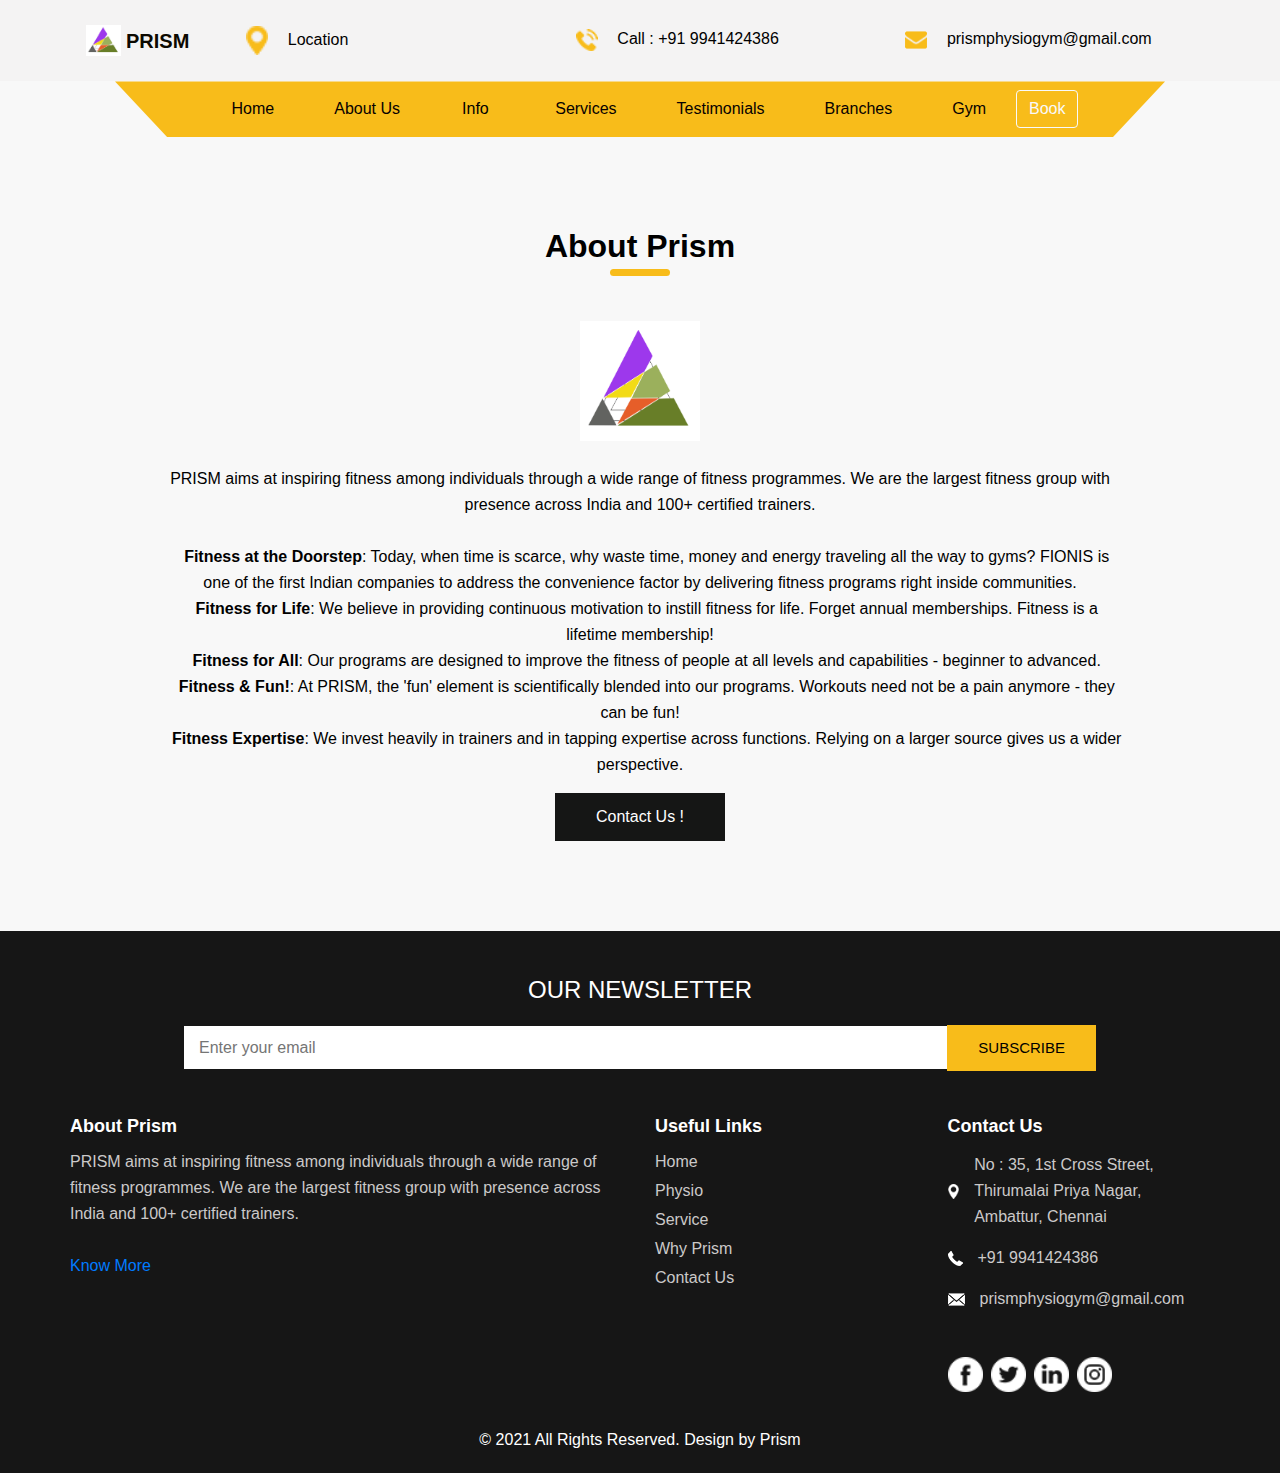
==== energym-master/about-physio.html @ e13b511e "Merge pull request #12 from freekpranav/master" ====
<!DOCTYPE html>
<html>

<head>
  <!-- Basic -->
  <meta charset="utf-8" />
  <meta http-equiv="X-UA-Compatible" content="IE=edge" />
  <!-- Mobile Metas -->
  <meta name="viewport" content="width=device-width, initial-scale=1, shrink-to-fit=no" />
  <!-- Site Metas -->
  <meta name="keywords" content="" />
  <meta name="description" content="" />
  <meta name="author" content="" />

  <title>About | Prism</title>

  <!-- slider stylesheet -->
  <link rel="stylesheet" type="text/css"
    href="https://cdnjs.cloudflare.com/ajax/libs/OwlCarousel2/2.1.3/assets/owl.carousel.min.css" />

  <!-- bootstrap core css -->
  <link rel="stylesheet" type="text/css" href="css/bootstrap.css" />

  <!-- fonts style -->
  <link href="https://fonts.googleapis.com/css?family=Baloo+Chettan|Dosis:400,600,700|Poppins:400,600,700&display=swap"
    rel="stylesheet" />
  <!-- Custom styles for this template -->
  <link href="css/style.css" rel="stylesheet" />
  <link href="style.css" rel="stylesheet" />

  <!-- responsive style -->
  <link href="css/responsive.css" rel="stylesheet" />
  <style>
    .fa {
  
  display: inline-block;
  font: normal normal normal 14px/1 FontAwesome;
      font-size: 14px;
  font-size: inherit;
  text-rendering: auto;
  -webkit-font-smoothing: antialiased;
  -moz-osx-font-smoothing: grayscale;
  
  }
  </style>
  
    <link rel="stylesheet" href="https://pro.fontawesome.com/releases/v5.10.0/css/all.css" integrity="sha384-AYmEC3Yw5cVb3ZcuHtOA93w35dYTsvhLPVnYs9eStHfGJvOvKxVfELGroGkvsg+p" crossorigin="anonymous"/>
  </head>
  
  <body class="sub_page about_page">
    <div class="hero_area">
      <!-- header section strats -->
      <header class="header_section">
        <div class="container">
          <nav class="navbar navbar-expand-lg custom_nav-container">
            <a class="navbar-brand" href="index.html">
              <img src="logo.png" alt="" />
              <span>
                Prism
              </span>
  
            </a>
            <div class="contact_nav" id="">
              <ul class="navbar-nav ">
                <li class="nav-item">
                  <a class="nav-link" href="http://maps.google.com/?q=no 35, 1st Cross Street, Thirumalai Priya Nagar, Ambattur, Chennai, Tamil Nadu">
                    <img src="images/location.png" alt="" />
                    <span>Location</span>
                  </a>
                </li>
                <li class="nav-item">
                  <a class="nav-link" href="tel:+91 9941424386">
                    <img src="images/call.png" alt="" />
                    <span>Call : +91 9941424386 </span>
                  </a>
                </li>
                <li class="nav-item">
                  <a class="nav-link" href="mailto:prismphysiogym@gmail.com">
                    <img src="images/envelope.png" alt="" />
                    <span>prismphysiogym@gmail.com</span>
                  </a>
                </li>
              </ul>
            </div>
          </nav>
        </div>
  
      </header>
      <!-- end header section -->
      <!-- slider section -->
      <section class=" slider_section position-relative">
        <div class="container">
          <div class="custom_nav2">
            <nav class="navbar navbar-expand-lg custom_nav-container ">
              <button class="navbar-toggler" type="button" data-toggle="collapse" data-target="#navbarSupportedContent"
                aria-controls="navbarSupportedContent" aria-expanded="false" aria-label="Toggle navigation">
                <span class="navbar-toggler-icon"></span>
              </button>
  
              <div class="collapse navbar-collapse" id="navbarSupportedContent">
                <div class="d-flex  flex-column flex-lg-row align-items-center">
                  <ul class="navbar-nav  ">
                    <li class="nav-item ">
                      <a class="nav-link" href="index.html">Home</a>
                    </li>
                    <li class="nav-item ">
                      <a class="nav-link" href="about-physio.html">About Us </a>
                    </li>
                    <div class="dropdown navbar">
                      <button class="dropbtn">Info
                        <i class="fa fa-caret-down"></i>
                      </button>
                      <div class="dropdown-content">
                        <a href="history.html">History</a>
                        <a href="careers.html">Careers</a>
                      </div>
                    </div>
                    <li class="nav-item">
                      <a class="nav-link" href="service-physio.html">Services </a>
                    </li>
                    <li class="nav-item">
                      <a class="nav-link" href="testimonial.html">Testimonials</a>
                    </li>
                    <li class="nav-item">
                      <a class="nav-link" href="branches.html">Branches</a>
                    </li>
                    <li class="nav-item">
                      <a class="nav-link" href="index.html">Gym <span class="sr-only">(current)</span></a>
                    </li>
                  </ul>
                  <form class="form-inline my-2 my-lg-0">
                    <button class="btn btn-outline-light my-2 my-sm-0" type="submit">Book </button>
                  </form>
                </div>
              </div>
            </nav>
          </div>
        </div>
      </section>
      <!-- end slider section -->
    </div>
  
  
    <!-- about section -->
  
    <section class="about_section layout_padding" style="color: black;">
      <div class="container">
        <div class="heading_container">
          <h2>
            About Prism
          </h2>
        </div>
        <div class="box">
          <div class="img-box">
            <img src="logo.png" width="120" height="120" alt="">
          </div>
          <div class="detail-box">
            <p>
              PRISM aims at inspiring fitness among individuals through a wide range of fitness programmes. We are the largest fitness group with presence across India and 100+ certified trainers.</br></br>  
            </p>
  
            <div class="content-list">
                                  
              <p><font color="#F7931D"><i class="fa fa-check" aria-hidden="true"></i></font>&nbsp;&nbsp; <b>Fitness at the Doorstep</b>: Today, when time is scarce, why waste time, money and energy traveling all the way to gyms? FIONIS is one of the first Indian companies to address the convenience factor by delivering fitness programs right inside communities.</p>
              <p><font color="#F7931D"><i class="fa fa-check" aria-hidden="true"></i></font>&nbsp;&nbsp; <b>Fitness for Life</b>: We believe in providing continuous motivation to instill fitness for life. Forget annual memberships. Fitness is a lifetime membership!</p>
              <p><font color="#F7931D"><i class="fa fa-check" aria-hidden="true"></i></font>&nbsp;&nbsp; <b>Fitness for All</b>: Our programs are designed to improve the fitness of people at all levels and capabilities - beginner to advanced.</p>
              <p><font color="#F7931D"><i class="fa fa-check" aria-hidden="true"></i></font>&nbsp;&nbsp; <b>Fitness &amp; Fun!</b>: At PRISM, the 'fun' element is scientifically blended into our programs. Workouts need not be a pain anymore - they can be fun!</p>
              <p><font color="#F7931D"><i class="fa fa-check" aria-hidden="true"></i></font>&nbsp;&nbsp; <b>Fitness Expertise</b>: We invest heavily in trainers and in tapping expertise across functions. Relying on a larger source gives us a wider perspective.</p>
          </div>
  
            <a href="contact.html">
              Contact Us !
            </a>
          </div>
        </div>
      </div>
    </section>
    <!-- end about section -->
  
  <!-- info section -->

  <section class="info_section layout_padding2-top">
    <div class="container">
      <div class="info_form">
        <h4>
          Our Newsletter
        </h4>
        <form action="">
          <input type="text" placeholder="Enter your email">
          <div class="d-flex justify-content-end">
            <button>
              subscribe
            </button>
          </div>
        </form>
      </div>
    </div>
    <div class="container">
      <div class="row">
        <div class="col-md-6">
          <h6>
            About Prism
          </h6>
          <p>
            PRISM aims at inspiring fitness among individuals through a wide range of fitness programmes. We are the largest fitness group with presence across India and 100+ certified trainers.</br></br>  
            <div class="detail-box">
            <a href="about.html" style="">
              Know More
            </a>
            </div>
          </p>
        </div>
       
        <div class="col-md-3">
          <h6>
            Useful Links
          </h6>
          <ul>
            <li>
              <a href="index.html">
                Home
              </a>
            </li>
            <li>
              <a href="physio.html">
                Physio
              </a>
            </li>
            <li>
              <a href="service.html">
                Service
              </a>
            </li>
            <li>
              <a href="why_prism.html">
                Why Prism
              </a>
            </li>
            <li>
              <a href="contact.html">
                Contact Us 
              </a>
            </li>
          </ul>
        </div>
        <div class="col-md-3">
          <h6>
            Contact Us
          </h6>
          <div class="info_link-box">
            <a href="">
              <img src="images/location-white.png" width="15" height="15" alt="">
              <span> No : 35, 1st Cross Street, Thirumalai Priya Nagar, Ambattur, Chennai</span>
            </a>
            <a href="">
              <img src="images/call-white.png" alt="">
              <span>+91 9941424386</span>
            </a>
            <a href="">
              <img src="images/mail-white.png" alt="">
              <span> prismphysiogym@gmail.com</span>
            </a>
          </div>
          <div class="info_social">
            <div>
              <a href="">
                <img src="images/facebook-logo-button.png" alt="">
              </a>
            </div>
            <div>
              <a href="">
                <img src="images/twitter-logo-button.png" alt="">
              </a>
            </div>
            <div>
              <a href="">
                <img src="images/linkedin.png" alt="">
              </a>
            </div>
            <div>
              <a href="">
                <img src="images/instagram.png" alt="">
              </a>
            </div>
          </div>
        </div>
      </div>
    </div>
  </section>

  <!-- end info section -->


  <!-- footer section -->
  <section class="container-fluid footer_section ">
    <p>
      &copy; 2021 All Rights Reserved. Design by
      <a href="#">Prism</a>
    </p>
  </section>
  <!-- footer section -->

  <script type="text/javascript" src="js/jquery-3.4.1.min.js"></script>
  <script type="text/javascript" src="js/bootstrap.js"></script>

  <script>
    function openNav() {
      document.getElementById("myNav").classList.toggle("menu_width");
      document
        .querySelector(".custom_menu-btn")
        .classList.toggle("menu_btn-style");
    }
  </script>
</body>

</html>
---- energym-master/css/style.css ----
body {
  font-family: "Poppins", sans-serif;
  color: #040000;
  background-color: #ffffff;
}

.layout_padding {
  padding: 90px 0;
}

.layout_padding2 {
  padding: 45px 0;
}

.layout_padding2-top {
  padding-top: 45px;
}

.layout_padding2-bottom {
  padding-bottom: 45px;
}

.layout_padding-top {
  padding-top: 90px;
}

.layout_padding-bottom {
  padding-bottom: 90px;
}

.heading_container {
  display: -webkit-box;
  display: -ms-flexbox;
  display: flex;
  -webkit-box-pack: center;
      -ms-flex-pack: center;
          justify-content: center;
  text-align: center;
  margin-bottom: 45px;
}

.heading_container h2 {
  font-weight: bold;
  display: -webkit-box;
  display: -ms-flexbox;
  display: flex;
  position: relative;
  padding-bottom: 10px;
  margin: 0;
}

.heading_container h2::before {
  content: "";
  position: absolute;
  bottom: 0;
  left: 50%;
  width: 60px;
  height: 7px;
  border-radius: 10px;
  background-color: #f8bc1a;
  -webkit-transform: translateX(-50%);
          transform: translateX(-50%);
}

/*header section*/
.hero_area {
  height: 100vh;
  background: -webkit-gradient(linear, left top, right top, from(rgba(255, 255, 255, 0)), to(rgba(255, 255, 255, 0))), url(../images/hero-bg.jpg);
  background: linear-gradient(to right, rgba(255, 255, 255, 0), rgba(255, 255, 255, 0)), url(../images/hero-bg.jpg);
  background-repeat: no-repeat;
  background-size: cover;
  background-position: right bottom;
}

.sub_page .hero_area {
  height: auto;
}

.sub_page .slider_section {
  background: none;
}

.sub_page.about_page .slider_section {
  background-color: #f8f8f8;
}

.header_section {
  background-color: #f4f3f3;
}

.header_section .nav_container {
  margin: 0 auto;
}

.custom_nav-container .contact_nav {
  width: 95%;
  margin-right: auto;
}

.custom_nav-container .contact_nav .nav-item {
  -webkit-box-flex: 1;
      -ms-flex: 1;
          flex: 1;
}

.custom_nav-container .contact_nav .nav-item .nav-link {
  padding: 0px 25px;
  color: #000000;
  text-align: center;
}

.custom_nav-container .contact_nav .nav-item .nav-link img {
  width: 22px;
  margin-right: 15px;
}

.custom_nav2 {
  padding: 0 45px;
}

.custom_nav2 .custom_nav-container {
  padding: 5px 0;
  background-color: #f8bc1a;
  -webkit-clip-path: polygon(0 0, 100% 0%, 95% 100%, 5% 100%);
          clip-path: polygon(0 0, 100% 0%, 95% 100%, 5% 100%);
}

.custom_nav2 .navbar-expand-lg .navbar-nav .nav-item .nav-link {
  padding: 10px 30px;
  color: #070101;
  text-align: center;
  position: relative;
}

.custom_nav2 .navbar-expand-lg .navbar-nav .nav-item.active .nav-link, .custom_nav2 .navbar-expand-lg .navbar-nav .nav-item:hover .nav-link {
  color: #ffffff;
}

.custom_nav2 #navbarSupportedContent {
  -webkit-box-pack: center;
      -ms-flex-pack: center;
          justify-content: center;
}

a,
a:hover,
a:focus {
  text-decoration: none;
}

a:hover,
a:focus {
  color: initial;
}

.btn,
.btn:focus {
  outline: none !important;
  -webkit-box-shadow: none;
          box-shadow: none;
}

.custom_nav-container .nav_search-btn {
  background-image: url(../images/search-icon-black.png);
  background-size: 18px;
  background-repeat: no-repeat;
  width: 35px;
  height: 35px;
  padding: 0;
  border: none;
  margin: 0 40px 0 15px;
  background-position: center;
}

.custom_nav-container .nav_search-btn:hover {
  background-image: url(../images/search-icon.png);
}

.navbar-brand {
  display: -webkit-box;
  display: -ms-flexbox;
  display: flex;
  -webkit-box-align: center;
      -ms-flex-align: center;
          align-items: center;
}

.navbar-brand img {
  width: 35px;
  margin-right: 5px;
}

.navbar-brand span {
  font-size: 20px;
  font-weight: bold;
  color: #0c0900;
  text-transform: uppercase;
}

.custom_nav-container {
  z-index: 99999;
  padding: 15px 0;
}

.custom_nav-container .navbar-toggler {
  outline: none;
}

.custom_nav-container .navbar-toggler .navbar-toggler-icon {
  background-image: url(../images/menu.png);
  background-size: 42px;
}

.custom_nav-container .nav_search-btn {
  margin: auto;
}

/*end header section*/
/* slider section */
.slider_section {
  height: calc(100% - 80px);
  background-image: url(../images/slider-bg.jpg);
  background-size: cover;
}

.slider_section .slider_container {
  height: calc(100% - 60px);
  display: -webkit-box;
  display: -ms-flexbox;
  display: flex;
  -webkit-box-align: center;
      -ms-flex-align: center;
          align-items: center;
}

.slider_section #carouselExampleIndicators {
  width: 100%;
}

.slider_section .detail-box h2 {
  color: #f8bc1a;
}

.slider_section .detail-box h1 {
  font-size: 4rem;
  font-weight: bold;
  color: #f4f3f3;
  text-transform: uppercase;
}

.slider_section .detail-box p {
  color: #ffffff;
}

.slider_section .detail-box .btn-box {
  display: -webkit-box;
  display: -ms-flexbox;
  display: flex;
  -ms-flex-wrap: wrap;
      flex-wrap: wrap;
  margin-top: 35px;
  margin: 35px -5px 0 -5px;
}

.slider_section .detail-box .btn-box a {
  width: 165px;
  text-align: center;
  margin: 5px;
}

.slider_section .detail-box .btn-box .btn-1 {
  display: inline-block;
  padding: 7px 0;
  background-color: #f8bc1a;
  border: 1px solid #f8bc1a;
  color: #ffffff;
}

.slider_section .detail-box .btn-box .btn-1:hover {
  background-color: transparent;
  color: #f8bc1a;
}

.slider_section .detail-box .btn-box .btn-2 {
  display: inline-block;
  padding: 7px 0;
  background-color: #f4f3f3;
  border: 1px solid #f4f3f3;
  color: #020000;
}

.slider_section .detail-box .btn-box .btn-2:hover {
  background-color: transparent;
  color: #f4f3f3;
}

.slider_section .carousel-indicators {
  bottom: 50%;
  margin: 0;
  -webkit-transform: translateY(50%);
          transform: translateY(50%);
  -webkit-box-align: center;
      -ms-flex-align: center;
          align-items: center;
  -webkit-box-pack: start;
      -ms-flex-pack: start;
          justify-content: flex-start;
  left: 25px;
}

.slider_section .carousel-indicators li {
  width: 14px;
  height: 14px;
  opacity: 1;
  background-color: transparent;
  border: 2px solid #f8bc1a;
  border-radius: 100%;
}

.slider_section .carousel-indicators li.active {
  width: 18px;
  height: 18px;
  border: 3px solid #f8bc1a;
}

.slider_section .number_box {
  width: 50px;
  position: absolute;
  left: 25px;
  top: 50%;
  display: -webkit-box;
  display: -ms-flexbox;
  display: flex;
  -webkit-box-orient: vertical;
  -webkit-box-direction: normal;
      -ms-flex-direction: column;
          flex-direction: column;
  -webkit-box-align: center;
      -ms-flex-align: center;
          align-items: center;
  color: #f8bc1a;
  -webkit-transform: translateY(-50%);
          transform: translateY(-50%);
}

.slider_section .number_box hr {
  border: none;
  width: 1px;
  height: 200px;
  background-color: #f8bc1a;
  margin: 2rem 0;
}

/* end slider section */
.about_section {
  background-color: #f8f8f8;
}

.about_section .box {
  display: -webkit-box;
  display: -ms-flexbox;
  display: flex;
  -webkit-box-orient: vertical;
  -webkit-box-direction: normal;
      -ms-flex-direction: column;
          flex-direction: column;
  -webkit-box-align: center;
      -ms-flex-align: center;
          align-items: center;
  text-align: center;
  width: 85%;
  margin: 0 auto;
}

.about_section .box .img-box img {
  max-width: 100%;
}

.about_section .box .detail-box {
  margin-top: 25px;
}

.about_section .box .detail-box a {
  display: inline-block;
  padding: 10px 40px;
  background-color: #151615;
  border: 1px solid #151615;
  color: #ffffff;
  margin-top: 15px;
}

.about_section .box .detail-box a:hover {
  background-color: transparent;
  color: #151615;
}

.service_section .service_container {
  display: -webkit-box;
  display: -ms-flexbox;
  display: flex;
  -webkit-box-pack: center;
      -ms-flex-pack: center;
          justify-content: center;
  -ms-flex-wrap: wrap;
      flex-wrap: wrap;
}

.service_section .service_container .box {
  position: relative;
  color: #ffffff;
  margin: 1%;
  -ms-flex-preferred-size: 48%;
      flex-basis: 48%;
}

.service_section .service_container .box h6 {
  font-weight: bold;
  text-transform: uppercase;
}

.service_section .service_container .box img {
  width: 100%;
}

.service_section .service_container .box .visible_heading {
  position: absolute;
  bottom: 15px;
  left: 15px;
}

.service_section .service_container .box .link_box {
  display: none;
  -webkit-box-orient: vertical;
  -webkit-box-direction: normal;
      -ms-flex-direction: column;
          flex-direction: column;
  -webkit-box-align: center;
      -ms-flex-align: center;
          align-items: center;
  text-align: center;
  position: absolute;
  top: 50%;
  left: 50%;
  -webkit-transform: translate(-50%, -50%);
          transform: translate(-50%, -50%);
}

.service_section .service_container .box .link_box a {
  display: -webkit-box;
  display: -ms-flexbox;
  display: flex;
  -webkit-box-pack: center;
      -ms-flex-pack: center;
          justify-content: center;
  -webkit-box-align: center;
      -ms-flex-align: center;
          align-items: center;
  width: 45px;
  height: 45px;
  border-radius: 100%;
  background-color: #f8bc1a;
}

.service_section .service_container .box .link_box a img {
  width: 20px;
}

.service_section .service_container .box .link_box a:hover {
  opacity: .9;
}

.service_section .service_container .box .link_box h6 {
  margin-top: 15px;
}

.service_section .service_container .box::before {
  display: none;
  content: "";
  width: 100%;
  height: 100%;
  position: absolute;
  left: 0;
  top: 0;
  background-color: rgba(67, 17, 125, 0.9);
}

.service_section .service_container .box:hover .link_box {
  display: -webkit-box;
  display: -ms-flexbox;
  display: flex;
}

.service_section .service_container .box:hover::before {
  display: block;
}

.service_section .service_container .box:hover .visible_heading {
  display: none;
}

.us_section {
  background-color: #3c0e78;
  color: #ffffff;
}

.us_section .us_container {
  display: -webkit-box;
  display: -ms-flexbox;
  display: flex;
}

.us_section .us_container .box {
  display: -webkit-box;
  display: -ms-flexbox;
  display: flex;
  -webkit-box-orient: vertical;
  -webkit-box-direction: normal;
      -ms-flex-direction: column;
          flex-direction: column;
  -webkit-box-align: center;
      -ms-flex-align: center;
          align-items: center;
  text-align: center;
  margin: 25px 10px 0 10px;
}

.us_section .us_container .box .img-box {
  height: 100px;
  display: -webkit-box;
  display: -ms-flexbox;
  display: flex;
  -webkit-box-align: center;
      -ms-flex-align: center;
          align-items: center;
  -webkit-box-pack: center;
      -ms-flex-pack: center;
          justify-content: center;
}

.us_section .us_container .box .img-box img {
  max-width: 100%;
}

.us_section .us_container .box .detail-box h5 {
  font-weight: bold;
}

.client_section .box {
  display: -webkit-box;
  display: -ms-flexbox;
  display: flex;
  -webkit-box-orient: vertical;
  -webkit-box-direction: normal;
      -ms-flex-direction: column;
          flex-direction: column;
  -webkit-box-align: center;
      -ms-flex-align: center;
          align-items: center;
  text-align: center;
  width: 600px;
  margin: 0 auto;
  margin-bottom: 45px;
}

.client_section .box .img-box {
  width: 200px;
}

.client_section .box .img-box img {
  width: 100%;
}

.client_section .box .detail-box {
  margin-top: 25px;
}

.client_section .box .detail-box h5 {
  font-weight: bold;
  position: relative;
  padding-bottom: 5px;
}

.client_section .box .detail-box h5::before {
  content: "";
  position: absolute;
  bottom: 0;
  left: 50%;
  width: 40px;
  height: 4px;
  border-radius: 10px;
  background-color: #f8bc1a;
  -webkit-transform: translateX(-50%);
          transform: translateX(-50%);
}

.client_section .carousel-indicators {
  margin: 0;
  -webkit-box-pack: center;
      -ms-flex-pack: center;
          justify-content: center;
  bottom: 0;
}

.client_section .carousel-indicators li {
  opacity: 1;
  background-color: #000000;
  width: 40px;
  height: 10px;
  border-radius: 10px;
  background-clip: unset;
  border: none;
}

.client_section .carousel-indicators li.active {
  background-color: #f8bc1a;
}

.result_section {
  color: #ffffff;
  background-color: #3c0e78;
}

.result_section .row {
  -webkit-box-align: center;
      -ms-flex-align: center;
          align-items: center;
}

.result_section .img-box img {
  width: 100%;
}

.result_section .detail-box {
  padding-left: 15px;
}

.result_section .detail-box h2 {
  font-weight: bold;
  font-size: 2.5rem;
  position: relative;
  padding-top: 10px;
}

.result_section .detail-box h2::before {
  content: "";
  position: absolute;
  top: 0;
  left: 0;
  width: 40px;
  height: 7px;
  border-radius: 10px;
  background-color: #f8bc1a;
}

.result_section .detail-box p {
  margin-top: 15px;
}

.result_section .detail-box a {
  display: inline-block;
  padding: 10px 45px;
  background-color: #f8bc1a;
  border: 1px solid #f8bc1a;
  color: #ffffff;
  margin-top: 25px;
}

.result_section .detail-box a:hover {
  background-color: transparent;
  color: #f8bc1a;
}

/* contact section */
.contact_section {
  position: relative;
}

.contact_section .bg-img {
  position: absolute;
  width: 100px;
  top: 50%;
  left: 0;
  -webkit-transform: translateY(-50%);
          transform: translateY(-50%);
}

.contact_section .bg-img img {
  width: 100%;
}

.contact_section .heading_container {
  -webkit-box-pack: center;
      -ms-flex-pack: center;
          justify-content: center;
}

.contact_section .heading_container h2 {
  text-transform: unset;
}

.contact_section input::-webkit-input-placeholder {
  color: #000;
}

.contact_section input:-ms-input-placeholder {
  color: #000;
}

.contact_section input::-ms-input-placeholder {
  color: #000;
}

.contact_section input::placeholder {
  color: #000;
}

.contact_section input {
  border: none;
  outline: none;
  border-bottom: 0.8px solid #ac9784;
  width: 90%;
  margin: 10px 0;
}

.contact_section input::-webkit-input-placeholder {
  color: #ac9784;
}

.contact_section input:-ms-input-placeholder {
  color: #ac9784;
}

.contact_section input::-ms-input-placeholder {
  color: #ac9784;
}

.contact_section input::placeholder {
  color: #ac9784;
}

.contact_form-container {
  padding: 15px 0 15px 0;
}

.contact_form-container button {
  border: none;
  background-color: #fd9e2e;
  color: #fff;
  padding: 14px 55px;
  font-size: 14px;
  text-transform: uppercase;
}

.map_container {
  height: 350px;
}

.map_container .map-responsive {
  height: 100%;
}

/* contact section */
/* info section */
.info_section {
  background-color: #161616;
  color: #ffffff;
}

.info_section h6 {
  font-weight: bold;
}

.info_section .info_form {
  width: 80%;
  margin: 0 auto;
  margin-bottom: 45px;
}

.info_section .info_form h4 {
  text-transform: uppercase;
  text-align: center;
  margin-bottom: 20px;
}

.info_section .info_form form {
  display: -webkit-box;
  display: -ms-flexbox;
  display: flex;
  -webkit-box-align: center;
      -ms-flex-align: center;
          align-items: center;
}

.info_section .info_form form input {
  background-color: #ffffff;
  border: none;
  width: calc(100% - 139px);
  outline: none;
  color: #000000;
  height: 42.4px;
  padding-left: 15px;
}

.info_section .info_form form input ::-webkit-input-placeholder {
  color: #ffffff;
  opacity: 0.2;
}

.info_section .info_form form input :-ms-input-placeholder {
  color: #ffffff;
  opacity: 0.2;
}

.info_section .info_form form input ::-ms-input-placeholder {
  color: #ffffff;
  opacity: 0.2;
}

.info_section .info_form form input ::placeholder {
  color: #ffffff;
  opacity: 0.2;
}

.info_section .info_form form button {
  background-color: #f8bc1a;
  display: inline-block;
  padding: 9px 30px;
  background-color: #f8bc1a;
  border: 1px solid #f8bc1a;
  color: #000000;
  font-size: 15px;
  text-transform: uppercase;
}

.info_section .info_form form button:hover {
  background-color: transparent;
  color: #f8bc1a;
}

.info_section h6 {
  margin-bottom: 12px;
  font-size: 18px;
}

.info_section p {
  color: #cbc9c9;
}

.info_section ul {
  padding: 0;
}

.info_section ul li {
  list-style-type: none;
  margin: 3px 0;
}

.info_section ul li a {
  color: #cbc9c9;
}

.info_section ul li a:hover {
  color: #ffffff;
}

.info_section .info_link-box a {
  display: -webkit-box;
  display: -ms-flexbox;
  display: flex;
  -webkit-box-align: center;
      -ms-flex-align: center;
          align-items: center;
  margin: 15px 0;
}

.info_section .info_link-box a:hover {
  color: #ffffff;
}

.info_section .info_link-box a img {
  margin-right: 15px;
}

.info_section .info_link-box a span {
  color: #cbc9c9;
}

.info_section .info_link-box a:hover span {
  color: #ffffff;
}

.info_section .info_social {
  display: -webkit-box;
  display: -ms-flexbox;
  display: flex;
  margin: 45px auto 15px auto;
}

.info_section .info_social img {
  width: 35px;
  margin-right: 8px;
}

/* end info section */
/* footer section*/
.footer_section {
  background-color: #161616;
  padding: 20px 0;
}

.footer_section p {
  margin: 0;
  text-align: center;
  color: #ffffff;
}

.footer_section a {
  color: #ffffff;
}

/* end footer section*/
/*# sourceMappingURL=style.css.map */
---- energym-master/style.css ----
.mkdf-container, .mkdf-full-width {

    z-index: 100;
    position: relative;

}
.page-id-5805 .mkdf-content .mkdf-content-inner > .mkdf-container > .mkdf-container-inner, .page-id-5805 .mkdf-content .mkdf-content-inner > .mkdf-full-width > .mkdf-full-width-inner {

    padding: 0px;

}
element {

}
.page-id-5805 .mkdf-content .mkdf-content-inner > .mkdf-container > .mkdf-container-inner, .page-id-5805 .mkdf-content .mkdf-content-inner > .mkdf-full-width > .mkdf-full-width-inner {

    padding: 0px;

}
.page-id-5805 .mkdf-content .mkdf-content-inner > .mkdf-container > .mkdf-container-inner, .page-id-5805 .mkdf-content .mkdf-content-inner > .mkdf-full-width > .mkdf-full-width-inner {

    padding: 0px;

}
element {

}
.page-id-5805 .mkdf-content .mkdf-content-inner > .mkdf-container > .mkdf-container-inner, .page-id-5805 .mkdf-content .mkdf-content-inner > .mkdf-full-width > .mkdf-full-width-inner {

    padding: 0px;

}
.page-id-5805 .mkdf-content .mkdf-content-inner > .mkdf-container > .mkdf-container-inner, .page-id-5805 .mkdf-content .mkdf-content-inner > .mkdf-full-width > .mkdf-full-width-inner {

    padding: 0px;

}
.page-id-5805 .mkdf-content .mkdf-content-inner > .mkdf-container > .mkdf-container-inner, .page-id-5805 .mkdf-content .mkdf-content-inner > .mkdf-full-width > .mkdf-full-width-inner {

    padding: 0px;

}
.page-id-5805 .mkdf-content .mkdf-content-inner > .mkdf-container > .mkdf-container-inner, .page-id-5805 .mkdf-content .mkdf-content-inner > .mkdf-full-width > .mkdf-full-width-inner {

    padding: 0px;

}
.mkdf-content .mkdf-content-inner > .mkdf-container > .mkdf-container-inner, .mkdf-content .mkdf-content-inner > .mkdf-full-width > .mkdf-full-width-inner {

    padding-top: 40px;
    padding-bottom: 40px;

}
a, abbr, acronym, address, applet, b, big, blockquote, body, caption, center, cite, code, dd, del, dfn, div, dl, dt, em, fieldset, font, form, h1, h2, h3, h4, h5, h6, html, i, iframe, ins, kbd, label, legend, li, object, ol, p, pre, q, s, samp, small, span, strike, strong, sub, sup, table, tbody, td, tfoot, th, thead, tr, tt, u, ul, var {

    background: 0 0;
    border: 0;
    margin: 0;
    padding: 0;
    vertical-align: baseline;
    outline: 0;

}
.mkdf-grid-row {

    margin-left: -15px;
    margin-right: -15px;

}
.mkdf-grid-row::before {

    content: " ";
    display: table;

}
.mkdf-grid-col-12 {

    width: 100%;
    float: none;

}
.mkdf-grid-col-1, .mkdf-grid-col-10, .mkdf-grid-col-11, .mkdf-grid-col-12, .mkdf-grid-col-2, .mkdf-grid-col-3, .mkdf-grid-col-4, .mkdf-grid-col-5, .mkdf-grid-col-7, .mkdf-grid-col-8, .mkdf-grid-col-9 {

    min-height: 1px;
    padding-left: 15px;
    padding-right: 15px;
    position: relative;
    box-sizing: border-box;

}
.mkdf-grid-col-10::after, .mkdf-grid-col-10::before, .mkdf-grid-col-11::after, .mkdf-grid-col-11::before, .mkdf-grid-col-12::after, .mkdf-grid-col-12::before, .mkdf-grid-col-1::after, .mkdf-grid-col-1::before, .mkdf-grid-col-2::after, .mkdf-grid-col-2::before, .mkdf-grid-col-3::after, .mkdf-grid-col-3::before, .mkdf-grid-col-4::after, .mkdf-grid-col-4::before, .mkdf-grid-col-5::after, .mkdf-grid-col-5::before, .mkdf-grid-col-7::after, .mkdf-grid-col-7::before, .mkdf-grid-col-8::after, .mkdf-grid-col-8::before, .mkdf-grid-col-9::after, .mkdf-grid-col-9::before, .mkdf-grid-row::after, .mkdf-grid-row::before {

    content: " ";
    display: table;

}
.mkdf-content-aligment-left {

    text-align: left;

}
.mkdf-container-inner, .mkdf-grid, .mkdf-row-grid-section {

    width: 420px;

}
.mkdf-row-grid-section {

    position: relative;
    width: 1100px;
    margin: 0 auto;
    z-index: 20;

}
.vc_custom_1535278278769 {

    padding-top: 160px !important;
    padding-bottom: 90px !important;

}
.last_toggle_el_margin, .wpb_button, .wpb_content_element, .wpb_row, ul.wpb_thumbnails-fluid > li {

    margin-bottom: 0 !important;

}
.vc_row {

    margin-left: -15px;
    margin-right: -15px;

}
.mkdf-content-aligment-left {

    text-align: left;

}
.vc_row::after, .vc_row::before {

    content: " ";
    display: table;

}
.vc_column_container {

    padding-left: 0;
    padding-right: 0;

}
.vc_column_container {

    width: 100%;

}
.vc_column_container > .vc_column-inner {

    box-sizing: border-box;
    padding-left: 15px;
    padding-right: 15px;
    width: 100%;

}
.vc_column-inner::after, .vc_column-inner::before {

    content: " ";
    display: table;

}
.wpb_single_image.vc_align_left {

    text-align: left;

}
.last_toggle_el_margin, .wpb_button, .wpb_content_element, .wpb_row, ul.wpb_thumbnails-fluid > li {

    margin-bottom: 0 !important;

}
.vc_column-inner::after {

    clear: both;

}
.vc_column-inner::after, .vc_column-inner::before {

    content: " ";
    display: table;

}
.vc_row::after {

    clear: both;

}
.vc_row::after, .vc_row::before {

    content: " ";
    display: table;

}
.mkdf-grid-col-12::after {

    clear: both;

}
.mkdf-grid-col-10::after, .mkdf-grid-col-10::before, .mkdf-grid-col-11::after, .mkdf-grid-col-11::before, .mkdf-grid-col-12::after, .mkdf-grid-col-12::before, .mkdf-grid-col-1::after, .mkdf-grid-col-1::before, .mkdf-grid-col-2::after, .mkdf-grid-col-2::before, .mkdf-grid-col-3::after, .mkdf-grid-col-3::before, .mkdf-grid-col-4::after, .mkdf-grid-col-4::before, .mkdf-grid-col-5::after, .mkdf-grid-col-5::before, .mkdf-grid-col-7::after, .mkdf-grid-col-7::before, .mkdf-grid-col-8::after, .mkdf-grid-col-8::before, .mkdf-grid-col-9::after, .mkdf-grid-col-9::before, .mkdf-grid-row::after, .mkdf-grid-row::before {

    content: " ";
    display: table;

}
.mkdf-grid-row::after {

    clear: both;

}
body {

    font-family: Nunito,sans-serif;
    font-size: 16px;
    line-height: 26px;
    font-weight: 400;
    color: #919191;

}
.navbar {
    overflow: hidden;
}

.navbar a {
    float: left;
    font-size: 16px;
    color: white;
    text-align: center;
    padding: 10px 16px;
    text-decoration: none;
}

.dropdown {
    float: left;
}

.dropdown .dropbtn {
    font-size: 16px;
    border: none;
    outline: none;
    color: black;
    padding: 2px 16px;
    background-color: inherit;
    font-family: inherit;
    margin: 0;
}



.dropdown-content {
    display: none;
    position: absolute;
    background-color: #f8bc1a;
    min-width: 160px;
    box-shadow: 0px 8px 16px 0px rgba(0, 0, 0, 0.2);
    z-index: 1;
}

.dropdown-content a {
    float: none;
    color: black;
    padding: 1px 16px;
    text-decoration: none;
    display: inline-block;
    text-align: left;
}

.dropdown-content a:hover {
    background-color:#7c5c05;
}

.dropdown:hover .dropdown-content {
    display: inline-block;
}
---- energym-master/css/responsive.css ----
@media (max-width: 1400px) {}

@media (max-width: 1120px) {}

@media (max-width: 992px) {


    .hero_area {
        height: auto;
    }

    .slider_section {
        background-attachment: fixed;
    }

    .custom_nav-container {
        justify-content: center;
    }

    .custom_nav-container .contact_nav {
        display: none;
    }

    .slider_section .detail-box {
        padding: 75px 0;
    }

    .custom_nav2 .navbar-nav {
        margin-top: 10px;
    }
}

@media (max-width: 768px) {


    .slider_section .detail-box {
        text-align: center;
    }

    .slider_section .detail-box .btn-box {
        justify-content: center;
    }

    .slider_section .detail-box {
        padding-bottom: 120px;
    }

    .slider_section .carousel-indicators {

        justify-content: center;
        left: 0;
        bottom: 55px;

    }

    .service_section .service_container .box {
        flex-basis: 100%;
        margin: 2% 0;
    }

    .custom_nav2 {
        padding: 0;
    }

    .us_section .us_container {
        flex-direction: column;
    }

    .client_section .box {
        width: 100%;
    }

    .result_section .detail-box {
        padding: 45px 0 90px 0;
    }

    .contact_section .heading_container {
        margin-bottom: 0;
    }

    .contact_form-container {
        margin-bottom: 30px;
    }

    .contact_section input {
        width: 100%;
    }

    .info_section .row>div {
        margin-bottom: 25px;
        text-align: center;
    }

    .info_section .info_link-box {
        display: flex;
        flex-direction: column;
        align-items: center;
    }

    .info_section .info_social {
        justify-content: center;
    }
}

@media (max-width: 576px) {
    .slider_section .detail-box h1 {
        font-size: 3rem;
    }
}

@media (max-width: 480px) {}

@media (max-width: 400px) {
    .slider_section .detail-box h2 {
        font-size: 1.8rem;
    }

    .slider_section .detail-box h1 {
        font-size: 2.5rem;
    }

    .info_section .info_form form {
        flex-direction: column;
        align-items: center;
    }

    .info_section .info_form form input {
        width: 100%;
        margin-bottom: 10px;
    }


}

@media (max-width: 360px) {}

@media (min-width: 1200px) {
    .container {
        max-width: 1170px;
    }

}
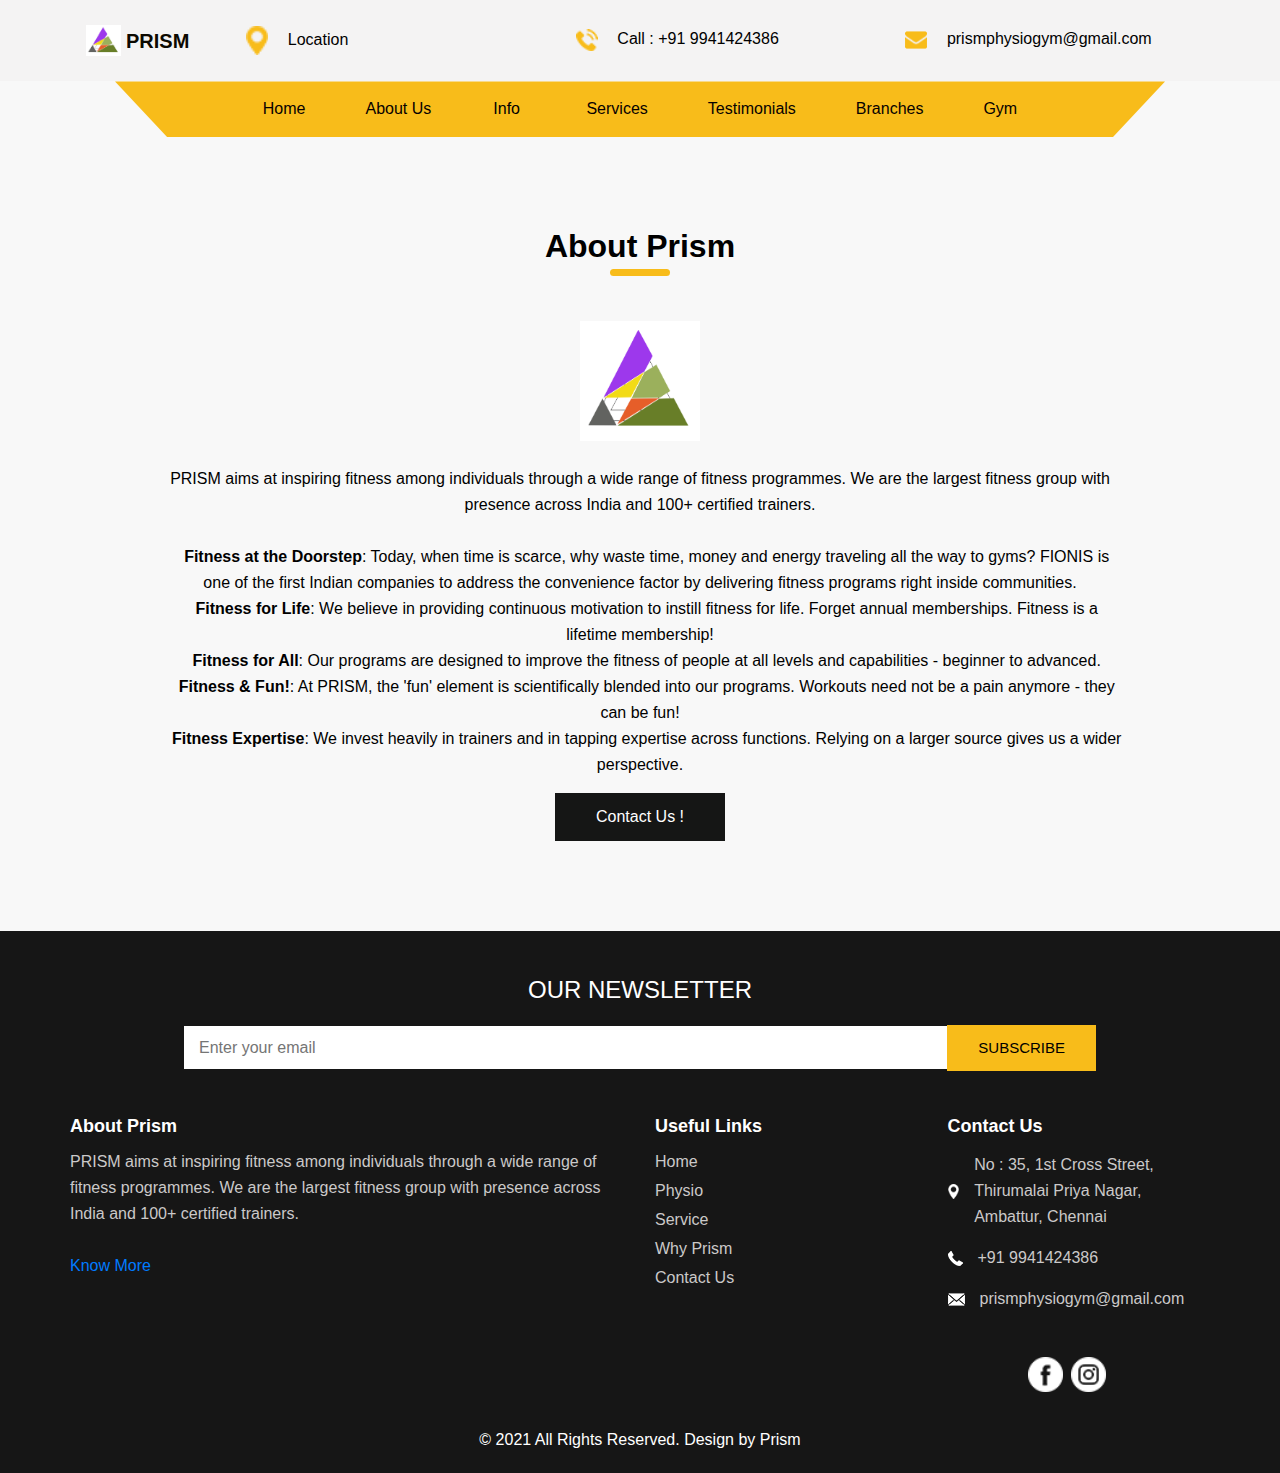
==== commit 1f4f2ba3: "Merge pull request #13 from freekpranav/master" ====
--- a/energym-master/about-physio.html
+++ b/energym-master/about-physio.html
@@ -128,9 +128,7 @@
                       <a class="nav-link" href="index.html">Gym <span class="sr-only">(current)</span></a>
                     </li>
                   </ul>
-                  <form class="form-inline my-2 my-lg-0">
-                    <button class="btn btn-outline-light my-2 my-sm-0" type="submit">Book </button>
-                  </form>
+                  
                 </div>
               </div>
             </nav>
@@ -261,24 +259,15 @@
               <span> prismphysiogym@gmail.com</span>
             </a>
           </div>
-          <div class="info_social">
+          <div class="info_social" style="margin-left: 80px;">
             <div>
-              <a href="">
+              <a href="https://m.facebook.com/PRISM-Physio-Fitness-Centre-Boot-Camp-762091357511367/?refsrc=deprecated&_rdr">
                 <img src="images/facebook-logo-button.png" alt="">
               </a>
             </div>
+           
             <div>
-              <a href="">
-                <img src="images/twitter-logo-button.png" alt="">
-              </a>
-            </div>
-            <div>
-              <a href="">
-                <img src="images/linkedin.png" alt="">
-              </a>
-            </div>
-            <div>
-              <a href="">
+              <a href="https://www.instagram.com/invites/contact/?i=z1gnw8nw7o8e&utm_content=ir9qg6g">
                 <img src="images/instagram.png" alt="">
               </a>
             </div>
